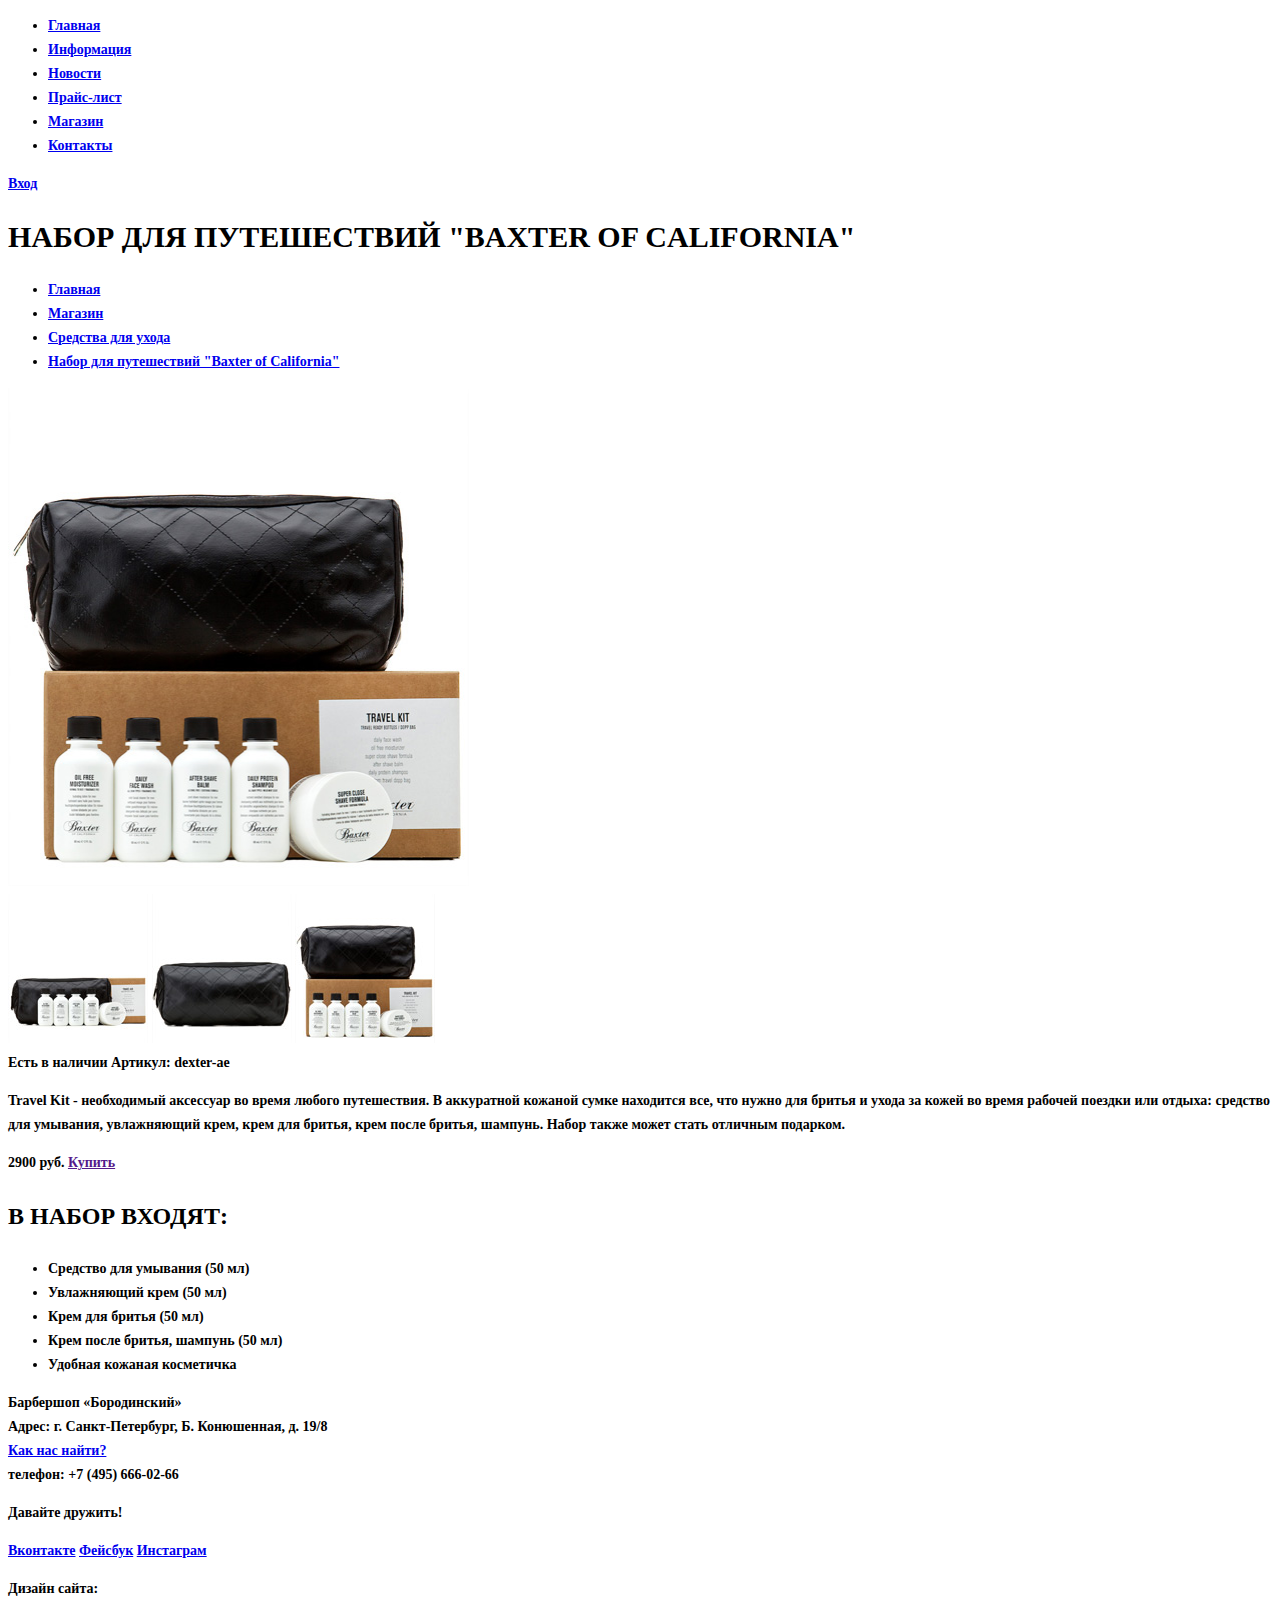
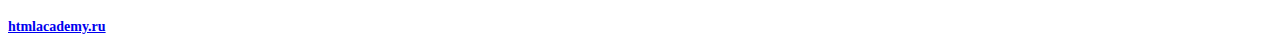
==== catalog-item.html @ 21f59401 "Initial site version" ====
<!DOCTYPE html>
<html>
  <head>
    <meta charset="utf-8">
    <title>Набор для путешествий "Baxter of California"</title>
    <link href="css/style.css" rel="stylesheet">
  </head>
  <body>
    <!-- Header with navigation and user-block -->
    <header class="main-header">
      <div class="container clearfix">
        <nav class="main-navigation">
          <ul>
            <li class="active"> 
              <a href="#">Главная</a>
            </li>
            <li>
              <a href="#">Информация</a>
            </li>
            <li>
              <a href="#">Новости</a>
            </li>
            <li>
              <a href="#">Прайс-лист</a>
            </li>
            <li>
              <a href="#">Магазин</a>
            </li>
            <li>
              <a href="#">Контакты</a>
            </li>
          </ul>
        </nav>
        <div class="user-block">
          <a href="#" class="login">Вход</a>  
        </div>
      </div>  
    </header>
    <!-- End of Header -->
    
    <!-- Main content of page started-->
    <div class="container">
      <h1>Набор для путешествий "Baxter of California"</h1>
      <ul class="breadcrumbs">
        <li>
          <a href="#">Главная</a>
        </li>
        <li>
          <a href="#">Магазин</a>
        </li>
        <li>
          <a href="#">Средства для ухода</a>
        </li>
        <li>
          <a href="#" class="current">Набор для путешествий "Baxter of California"</a>
        </li>
      </ul>
      <section class="item-image">
        <div class="item-image-main">
          <img src="img/item-3-big.jpg" alt="Набор "Baxter of California"" width="461" height="498">
        </div>
        <div class="item-image-small">
          <img src="img/item-1-small.jpg" alt="Набор "Baxter of California"" width="140" height="149">
          <img src="img/item-2-small.jpg" alt="Набор "Baxter of California"" width="140" height="149">
          <img src="img/item-3-small.jpg" alt="Набор "Baxter of California"" width="140" height="149">
        </div>
      </section>
      <section class="item-description">
        <span class="in-stock">Есть в наличии</span>
        <span class="article">Артикул: dexter-ae</span>
        <p>Travel Kit - необходимый аксессуар во время любого путешествия. В аккуратной кожаной сумке находится все, что нужно для бритья и ухода за кожей во время рабочей поездки или отдыха: средство для умывания, увлажняющий крем, крем для бритья, крем после бритья, шампунь. Набор также может стать отличным подарком.</p>
        <div class="buy">
          <span class="price">2900 руб.</span>
          <a href="" class="btn btn-buy">Купить</a>
        </div>
      </section>
      <section class="item-feature">
        <h2>В набор входят:</h2>
        <ul class="feature">
          <li>Средство для умывания (50 мл)</li>
          <li>Увлажняющий крем (50 мл)</li>
          <li>Крем для бритья (50 мл)</li>
          <li>Крем после бритья, шампунь (50 мл)</li>
          <li>Удобная кожаная косметичка</li>
        </ul>
      </section>
    </div>
    <!-- Main content finished -->
    
    <!-- Footer with contacts and social buttons started -->
    <footer class="main-footer">
      <div class="container clearfix">
        <section class="footer-contacts">
          Барбершоп «Бородинский»<br>
          Адрес: г. Санкт-Петербург, Б. Конюшенная, д. 19/8<br>
          <a href="#">Как нас найти?</a><br>
          телефон: +7 (495) 666-02-66
        </section>
        <section class="footer-social">
          <p>Давайте дружить!</p>
          <a href="#" class="social-btn social-btn-vk">Вконтакте</a>
          <a href="#" class="social-btn social-btn-fb">Фейсбук</a>
          <a href="#" class="social-btn social-btn-inst">Инстаграм</a>
        </section>
        <section class="footer-copyright">
          <p>Дизайн сайта:</p>
          <a href="#" class="btn">htmlacademy.ru</a>
        </section>
      </div>
    </footer>
    <!-- Footer finished -->
  </body>
</html>
---- css/style.css ----
body {
	font-size: 14px;
	line-height: 24px;
	color: #000000;
	font-weight: bold;
	font-family: PT Sans Narrow;
}
h1 {
	font-size: 30px;
	line-height: 42px;
	color: #000000;
	font-weight: bold;
	font-family: PT Sans Narrow;
	text-transform: uppercase;
}
h2 {
	font-size: 24px;
	line-height: 42px;
	color: #000000;
	font-weight: bold;
	font-family: PT Sans Narrow;
	text-transform: uppercase;
}
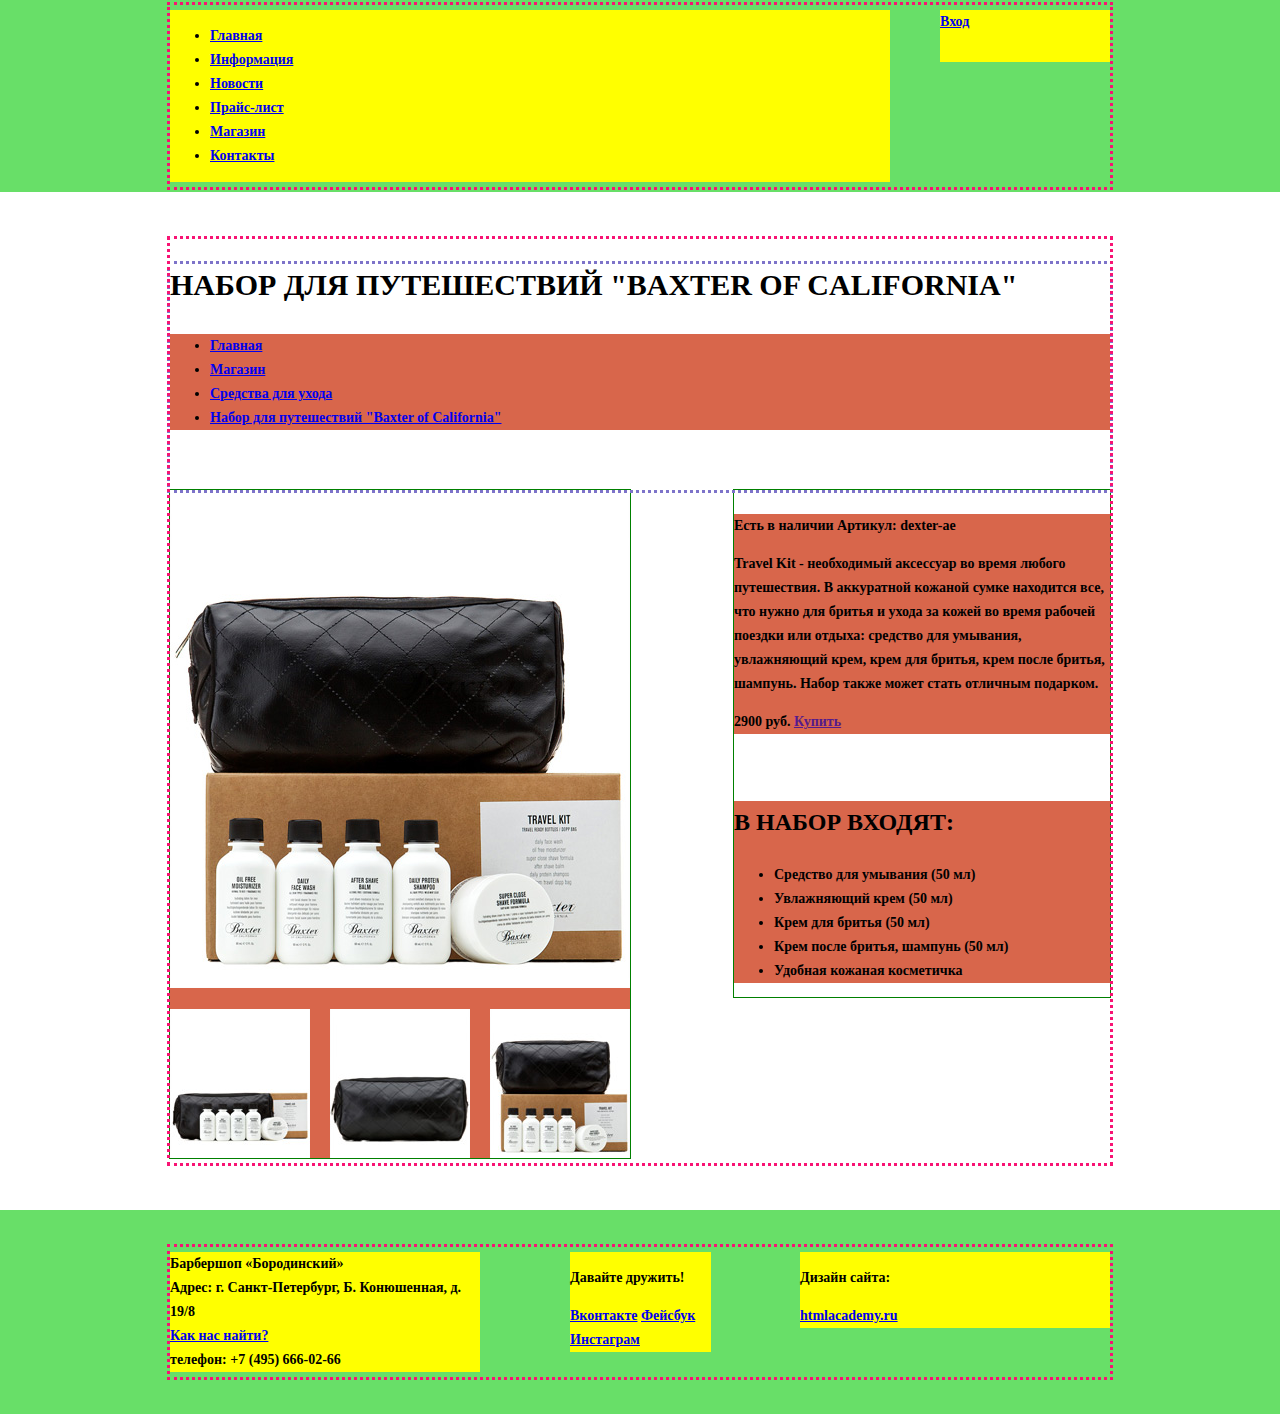
==== commit 36712da9: "Grid: Correction of Catalog Item is finished" ====
--- a/catalog-item.html
+++ b/catalog-item.html
@@ -39,7 +39,8 @@
     <!-- End of Header -->
     
     <!-- Main content of page started-->
-    <div class="container">
+    <div class="container container-breadcrumbs clearfix">
+       <div class="page-breadcrumbs">
       <h1>Набор для путешествий "Baxter of California"</h1>
       <ul class="breadcrumbs">
         <li>
@@ -55,16 +56,22 @@
           <a href="#" class="current">Набор для путешествий "Baxter of California"</a>
         </li>
       </ul>
+      </div>
       <section class="item-image">
         <div class="item-image-main">
-          <img src="img/item-3-big.jpg" alt="Набор "Baxter of California"" width="461" height="498">
+          <img src="img/item-3-big.jpg" alt="Набор 'Baxter of California'" width="460" height="498">
         </div>
         <div class="item-image-small">
-          <img src="img/item-1-small.jpg" alt="Набор "Baxter of California"" width="140" height="149">
-          <img src="img/item-2-small.jpg" alt="Набор "Baxter of California"" width="140" height="149">
-          <img src="img/item-3-small.jpg" alt="Набор "Baxter of California"" width="140" height="149">
+          <img src="img/item-1-small.jpg" alt="Набор 'Baxter of California'" width="140" height="149">
+        </div>
+        <div class="item-image-small">
+          <img src="img/item-2-small.jpg" alt="Набор 'Baxter of California'" width="140" height="149">
+        </div>
+        <div class="item-image-small">
+          <img src="img/item-3-small.jpg" alt="Набор 'Baxter of California'" width="140" height="149">
         </div>
       </section>
+      <section class="item-info">
       <section class="item-description">
         <span class="in-stock">Есть в наличии</span>
         <span class="article">Артикул: dexter-ae</span>
@@ -83,6 +90,7 @@
           <li>Крем после бритья, шампунь (50 мл)</li>
           <li>Удобная кожаная косметичка</li>
         </ul>
+      </section>
       </section>
     </div>
     <!-- Main content finished -->
--- a/css/style.css
+++ b/css/style.css
@@ -1,11 +1,17 @@
 body {
+    /* Box-model */
+    min-width: 800px;
+    margin: 0;
+    padding: 0;
+    /* Typography */
+    font-family: PT Sans Narrow;
 	font-size: 14px;
 	line-height: 24px;
 	color: #000000;
 	font-weight: bold;
-	font-family: PT Sans Narrow;
 }
 h1 {
+    /* Typography */
 	font-size: 30px;
 	line-height: 42px;
 	color: #000000;
@@ -14,10 +20,223 @@
 	text-transform: uppercase;
 }
 h2 {
+    /* Typography */
+    font-family: PT Sans Narrow;
 	font-size: 24px;
 	line-height: 42px;
 	color: #000000;
 	font-weight: bold;
-	font-family: PT Sans Narrow;
 	text-transform: uppercase;
+}
+.main-header {
+    /* Box-model */
+    padding: 5px 0;
+    /* Visual */
+    background-color: #68df68; 
+}
+.container {
+    /* Box-model */
+    min-height: 20px;
+    padding: 5px 0;
+    width: 940px;
+    margin: 0 auto;
+    /* Visual */
+    outline: 3px dotted #f81374;
+    
+}
+.main-navigation {
+    /* Box-model */
+    float: left;
+    width: 720px;
+    min-height: 52px;
+    /* Visual */
+    background-color: yellow;
+}
+.user-block {
+    /* Box-model */
+    float: right;
+    min-height: 52px;
+    width: 170px;
+    /* Visual */
+    background-color: yellow;
+}
+.clearfix:after {
+    content: "";
+    display: table;
+    clear: both;
+}
+.main-container {
+    margin: 57px auto;
+}
+.logo {
+    /* Box-model */
+    width: 368px;
+    margin: 0 auto;
+    margin-bottom: 27px;
+    /* Visual */
+    outline: 3px dotted #7d73c9;
+}
+.features-row {
+    /* Box-model */
+    margin-bottom: 65px;
+    padding: 5px;
+    /* Visual */
+    outline: 3px dotted #7d73c9;
+}
+.features-item {
+    /* Box-model */
+    float: left;
+    width: 290px;
+    min-height: 186px;
+    margin-right: 30px;
+    /* Visual */
+    background-color:#d8664b;
+}
+.features-item:last-child {
+    margin-right: 0;   
+}
+.index-content {
+    /* Box-model */
+    margin-bottom: 34px;
+    padding: 55px 80px;
+    /* Visual */
+    outline: 3px dotted #7d73c9;
+}
+.content-column-left,
+.content-column-right {
+    /* Box-model */
+    width: 300px;
+    min-height: 319px;
+    /* Visual */
+    background-color:#d8664b;
+}
+.content-column-left {
+    float: left;
+}
+.content-column-right {
+    float: right;
+}
+.gallery-content {
+    margin: 0;   
+}
+.main-footer {
+    /* Box-model */
+     padding: 37px 0;  
+    /* Visual */
+    background-color: #68df68;
+}
+.footer-contacts{
+    /* Box-model */
+    width: 310px;
+    float: left;
+    margin-right: 90px;
+    /* Visual */
+    background-color: yellow;  
+}
+.footer-social {
+    /* Box-model */
+    width: 141px;
+    float: left;
+    /* Visual */
+    background-color: yellow;
+}
+.footer-copyright {
+    /* Box-model */
+    width: 310px;
+    float: right;
+    /* Visual */
+    background-color: yellow;
+}
+.container-breadcrumbs {
+    margin: 47px auto;
+}
+.page-breadcrumbs {
+    /* Visual */
+    outline: 3px dotted #7d73c9;
+    padding-bottom: 60px;
+}
+.breadcrumbs {
+    /* Box-model */
+    margin: 0;
+    margin-top: 28px;
+    /* Visual */
+    background-color:#d8664b;
+}
+.filter {
+    /* Box-model */
+    float: left;
+    width: 180px;
+    /* Visual */
+    background-color:#d8664b;
+}
+.catalog {
+    /* Box-model */
+    float: right; 
+    width: 706px;
+    /* Visual */
+    outline: 3px dotted #7d73c9;
+}
+.catalog-content {
+    /* Box-model */
+    margin-bottom: 24px;
+    /* Visual */
+    background-color:#d8664b;
+}
+.catalog-item {
+    /* Box-model */
+    display: inline-block;
+    vertical-align: top;
+    width: 220px;
+    margin-right:20px;
+    margin-bottom:20px;
+}
+.catalog-item:nth-child(3n) {
+    margin-right:0; 
+}
+.catalog-pagination {
+    /* Box-model */
+    float: left;
+    /* Visual */
+    background-color:#d8664b;
+}
+.item-image {
+    /* Box-model */
+    width: 460px;
+    float: left;
+    margin-right: 90px;
+    /* Visual */
+    background-color:#d8664b;
+    outline: 1px solid green;
+}
+.item-image-main {
+    /* Box-model */
+    height: 498px;
+    margin-bottom: 21px;
+}
+.item-image-small {
+    /* Box-model */
+    float: left;
+    margin-right: 20px;
+    height: 149px;
+}
+.item-image-small:last-child {
+    margin-right: 0; 
+}
+.item-info {
+    /* Box-model */
+    float: right;
+    width: 376px;
+    padding-top: 24px;
+    /* Visual */
+    outline: 1px solid green;  
+}
+.item-description {
+    /* Box-model */
+    margin-bottom: 67px;
+    /* Visual */
+    background-color:#d8664b; 
+}
+.item-feature {
+    /* Visual */
+    background-color:#d8664b; 
 }